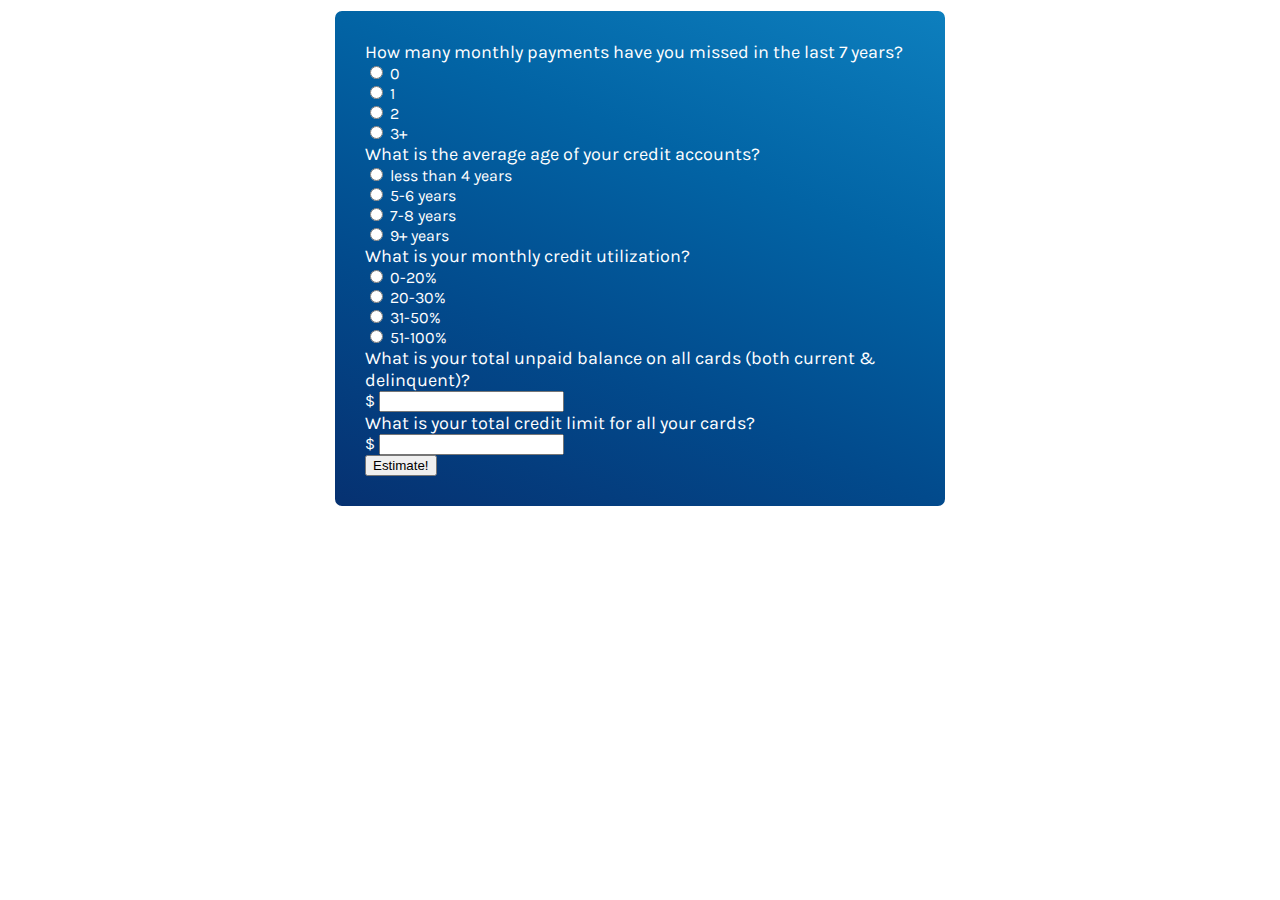
==== creditscore/creditscore.html @ 33bc0165 "initial prettifying" ====
<html>
    <head>
        <!-- Bootstrap CSS -->
        <link rel="preconnect" href="https://fonts.gstatic.com">
        <link href="https://fonts.googleapis.com/css2?family=Karla&family=Montserrat&family=Roboto&display=swap" rel="stylesheet">

        <link href="https://cdn.jsdelivr.net/npm/bootstrap@5.0.0-beta3/dist/css/bootstrap.min.css" rel="stylesheet" integrity="sha384-eOJMYsd53ii+scO/bJGFsiCZc+5NDVN2yr8+0RDqr0Ql0h+rP48ckxlpbzKgwra6" crossorigin="anonymous">
        <link rel="stylesheet" href="creditscore.css">
    </head>
    <body>
        <div class="toplevel background-gradient">

            <label class="form-label">How many monthly payments have you missed in the last 7 years?</label>
            <div class="mb-3">
                <div class="form-check form-check-inline">
                    <input class="form-check-input" type="radio" name="paymentRadioOptions" id="paymentsRadio1" value="1">
                    <label class="form-check-label" for="paymentsRadio1">0</label>
                </div>
                <div class="form-check form-check-inline">
                    <input class="form-check-input" type="radio" name="paymentRadioOptions" id="paymentsRadio2" value=".67">
                    <label class="form-check-label" for="paymentsRadio2">1</label>
                </div>
                <div class="form-check form-check-inline">
                    <input class="form-check-input" type="radio" name="paymentRadioOptions" id="paymentsRadio3" value=".34">
                    <label class="form-check-label" for="paymentsRadio3">2</label>
                </div>
                <div class="form-check form-check-inline">
                    <input class="form-check-input" type="radio" name="paymentRadioOptions" id="paymentsRadio4" value="0">
                    <label class="form-check-label" for="paymentsRadio4">3+</label>
                </div>
            </div>

            <label class="form-label">What is the average age of your credit accounts?</label>
            <div class="mb-3">
                <div class="form-check form-check-inline">
                    <input class="form-check-input" type="radio" name="ageRadioOptions" id="ageRadio1" value="0">
                    <label class="form-check-label" for="ageRadio1">less than 4 years</label>
                </div>
                <div class="form-check form-check-inline">
                    <input class="form-check-input" type="radio" name="ageRadioOptions" id="ageRadio2" value=".34">
                    <label class="form-check-label" for="ageRadio2">5-6 years</label>
                </div>
                <div class="form-check form-check-inline">
                    <input class="form-check-input" type="radio" name="ageRadioOptions" id="ageRadio3" value=".67">
                    <label class="form-check-label" for="ageRadio3">7-8 years</label>
                </div>
                <div class="form-check form-check-inline">
                    <input class="form-check-input" type="radio" name="ageRadioOptions" id="ageRadio4" value="1">
                    <label class="form-check-label" for="ageRadio4">9+ years</label>
                </div>
            </div>

            <label class="form-label">What is your monthly credit utilization?</label>
            <div class="mb-3">
                <div class="form-check form-check-inline">
                    <input class="form-check-input" type="radio" name="utilizationRadioOptions" id="utilizationRadio1" value="1">
                    <label class="form-check-label" for="utilizationRadio1">0-20%</label>
                </div>
                <div class="form-check form-check-inline">
                    <input class="form-check-input" type="radio" name="utilizationRadioOptions" id="utilizationRadio2" value=".67">
                    <label class="form-check-label" for="utilizationRadio2">20-30%</label>
                </div>
                <div class="form-check form-check-inline">
                    <input class="form-check-input" type="radio" name="utilizationRadioOptions" id="utilizationRadio3" value=".34">
                    <label class="form-check-label" for="utilizationRadio3">31-50%</label>
                </div>
                <div class="form-check form-check-inline">
                    <input class="form-check-input" type="radio" name="utilizationRadioOptions" id="utilizationRadio4" value="0">
                    <label class="form-check-label" for="utilizationRadio4">51-100%</label>
                </div>
            </div>

            <label class="form-label">What is your total unpaid balance on all cards (both current & delinquent)?</label>
            <div class="input-group mb-3">
                <span class="input-group-text">$</span>
                <input type="text" class="form-control" aria-label="Amount (to the nearest dollar)">
            </div>

            <label class="form-label">What is your total credit limit for all your cards?</label>
            <div class="input-group mb-3">
                <span class="input-group-text">$</span>
                <input type="text" class="form-control" aria-label="Amount (to the nearest dollar)">
            </div>
            <button class="btn btn-primary" type="submit">Estimate!</button>
        </div>

        <!--
            Factors that make up your Vantage Score 3.0 credit score
            source: CreditKarma.com https://www.creditkarma.com/credit-cards/i/vantagescore-30
            Payment history: 40%
            Age and type of credit: 21%
            Credit utilization: 20%
            Balances: 11%
            Recent credit: 5%
            Available credit: 3%

            Possible questions to ask:
            Payment history:
                How many monthly payments have you missed in the last 7 years? 0, 1, 2, 3+
            Age and type of credit:
                What is the average age of your credit accounts? less than 4yrs, 5-6, 7-8, 9+ 
            Credit utilization:
                What is your monthly credit utilization? 0-20%(Excellent), 21-30%(Good), 31-50%(Average), 51-100%(Poor)
            Balances:
                What is your total unpaid balance on all cards (both current & delinquent)?
            Available credit:
                What is your total credit limit for all your credit cards? 20-22k excellent

            Disclaimer: Inspired by Vantage Score 3.0, not guaranteed to be accurate, only to be used as a tool to see cause-and-effect...maybe not last part
        -->

        <script src="https://cdn.jsdelivr.net/npm/bootstrap@5.0.0-beta3/dist/js/bootstrap.bundle.min.js" integrity="sha384-JEW9xMcG8R+pH31jmWH6WWP0WintQrMb4s7ZOdauHnUtxwoG2vI5DkLtS3qm9Ekf" crossorigin="anonymous"></script>
    </body>
</html>
---- creditscore/creditscore.css ----
.toplevel {
    border-style: solid;
    border-width: 3px;
    border-radius: 10px;
    border-color: white;
    color: white;
    padding: 30px;
    width: 550px;
    margin-left: auto;
    margin-right: auto;
    font-family: 'Karla', sans-serif;
}

.form-label {
    font-size: large;
}

.form-check-label {
    font-size: medium;
}

.background-gradient {
    background-image: linear-gradient(to right top, #063171, #024a8c, #0264a5, #0d7fbe, #219bd6);
    animation: gradient 15s ease infinite;
    background-size: 200% 100%;
}

@-webkit-keyframes gradient {
    0% {
        background-position: 0% 50%;
    }
    50% {
        background-position: 100% 50%;
    }
    100% {
        background-position: 0% 50%;
    }
}

@-moz-keyframes gradient {
    0% {
        background-position: 0% 50%;
    }
    50% {
        background-position: 100% 50%;
    }
    100% {
        background-position: 0% 50%;
    }
}

@keyframes gradient {
    0% {
        background-position: 0% 50%;
    }
    50% {
        background-position: 100% 50%;
    }
    100% {
        background-position: 0% 50%;
    }
}

.buttoncontainer {
    text-align: center;
    position: relative;
    width: 300px;
    margin: 0 auto;
    cursor: pointer;
    z-index: 10;
    clear: both;
  }

  
  .indexbutton {
    position: relative;
    height: 50px;
    width: 280px;
    border: 0;
    border-radius: 5px;
    text-transform: uppercase;
    font-size: 1.1em;
    letter-spacing: 0.2em;
    overflow: hidden;
    box-shadow: 0 4px 12px 0 rgba(54, 21, 21, 0.3);
    z-index: -2;
  }

  .fill {
    position: absolute;
    background-image: linear-gradient(to right, #E040FB, #00BCD4);
    background-size: 150% 150%;
    height: 70px;
    width: 420px;
    border-radius: 5px;
    margin: -40px 0 0 -140px;
    z-index: -1;
    transition: all 0.4s ease;
  }

  .fill-two {
    background-image: linear-gradient(to right, #00BCD4, #E040FB);
  }
  
  .buttoncontainer:hover .fill{
    -webkit-animation: gradient 3s ease infinite;
    -moz-animation: gradient 3s ease infinite;
    animation: gradient 3s ease infinite;
  }
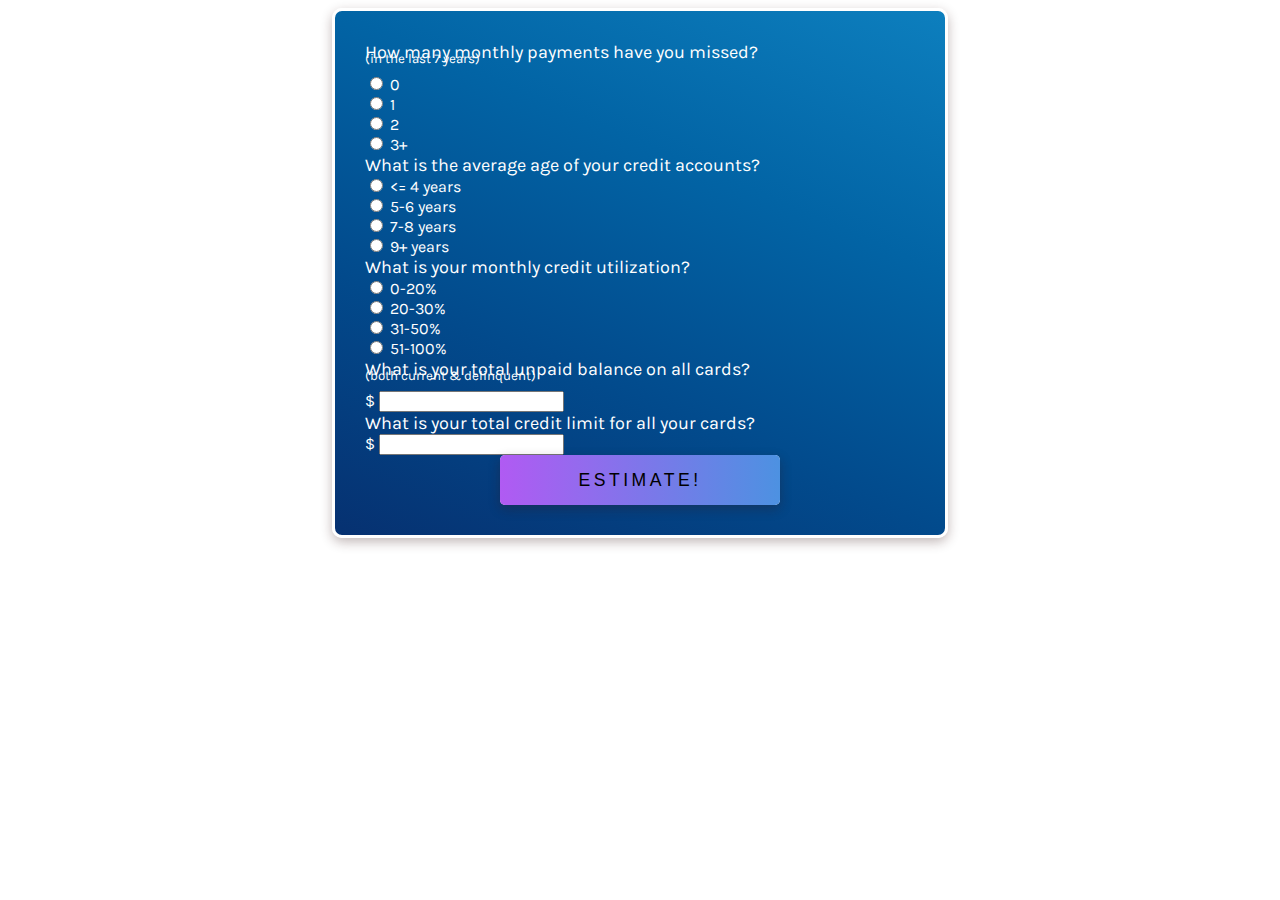
==== commit 5e6635ac: "small text" ====
--- a/creditscore/creditscore.html
+++ b/creditscore/creditscore.html
@@ -10,7 +10,8 @@
     <body>
         <div class="toplevel background-gradient">
 
-            <label class="form-label">How many monthly payments have you missed in the last 7 years?</label>
+            <label class="form-label">How many monthly payments have you missed?</label>
+            <small class="form-text smalltext">(in the last 7 years)</small>
             <div class="mb-3">
                 <div class="form-check form-check-inline">
                     <input class="form-check-input" type="radio" name="paymentRadioOptions" id="paymentsRadio1" value="1">
@@ -34,7 +35,7 @@
             <div class="mb-3">
                 <div class="form-check form-check-inline">
                     <input class="form-check-input" type="radio" name="ageRadioOptions" id="ageRadio1" value="0">
-                    <label class="form-check-label" for="ageRadio1">less than 4 years</label>
+                    <label class="form-check-label" for="ageRadio1">&#60;&#61; 4 years</label>
                 </div>
                 <div class="form-check form-check-inline">
                     <input class="form-check-input" type="radio" name="ageRadioOptions" id="ageRadio2" value=".34">
@@ -70,7 +71,8 @@
                 </div>
             </div>
 
-            <label class="form-label">What is your total unpaid balance on all cards (both current & delinquent)?</label>
+            <label class="form-label">What is your total unpaid balance on all cards?</label>
+            <small class="form-text smalltext">(both current & delinquent)</small>
             <div class="input-group mb-3">
                 <span class="input-group-text">$</span>
                 <input type="text" class="form-control" aria-label="Amount (to the nearest dollar)">
@@ -81,7 +83,13 @@
                 <span class="input-group-text">$</span>
                 <input type="text" class="form-control" aria-label="Amount (to the nearest dollar)">
             </div>
-            <button class="btn btn-primary" type="submit">Estimate!</button>
+
+            <div class="buttoncontainer" onclick="estimate()">
+                <button type="button" class="indexbutton">
+                    Estimate!
+                    <div class="fill"></div>
+                </button>
+            </div>
         </div>
 
         <!--
--- a/creditscore/creditscore.css
+++ b/creditscore/creditscore.css
@@ -9,6 +9,7 @@
     margin-left: auto;
     margin-right: auto;
     font-family: 'Karla', sans-serif;
+    box-shadow: 0 4px 12px 0 rgba(54, 21, 21, 0.3);
 }
 
 .form-label {
@@ -19,9 +20,16 @@
     font-size: medium;
 }
 
+.smalltext {
+    display: block;
+    color: white;
+    margin-top: -12px;
+    margin-bottom: 8px;
+}
+
 .background-gradient {
     background-image: linear-gradient(to right top, #063171, #024a8c, #0264a5, #0d7fbe, #219bd6);
-    animation: gradient 15s ease infinite;
+    animation: gradient 7s ease infinite;
     background-size: 200% 100%;
 }
 
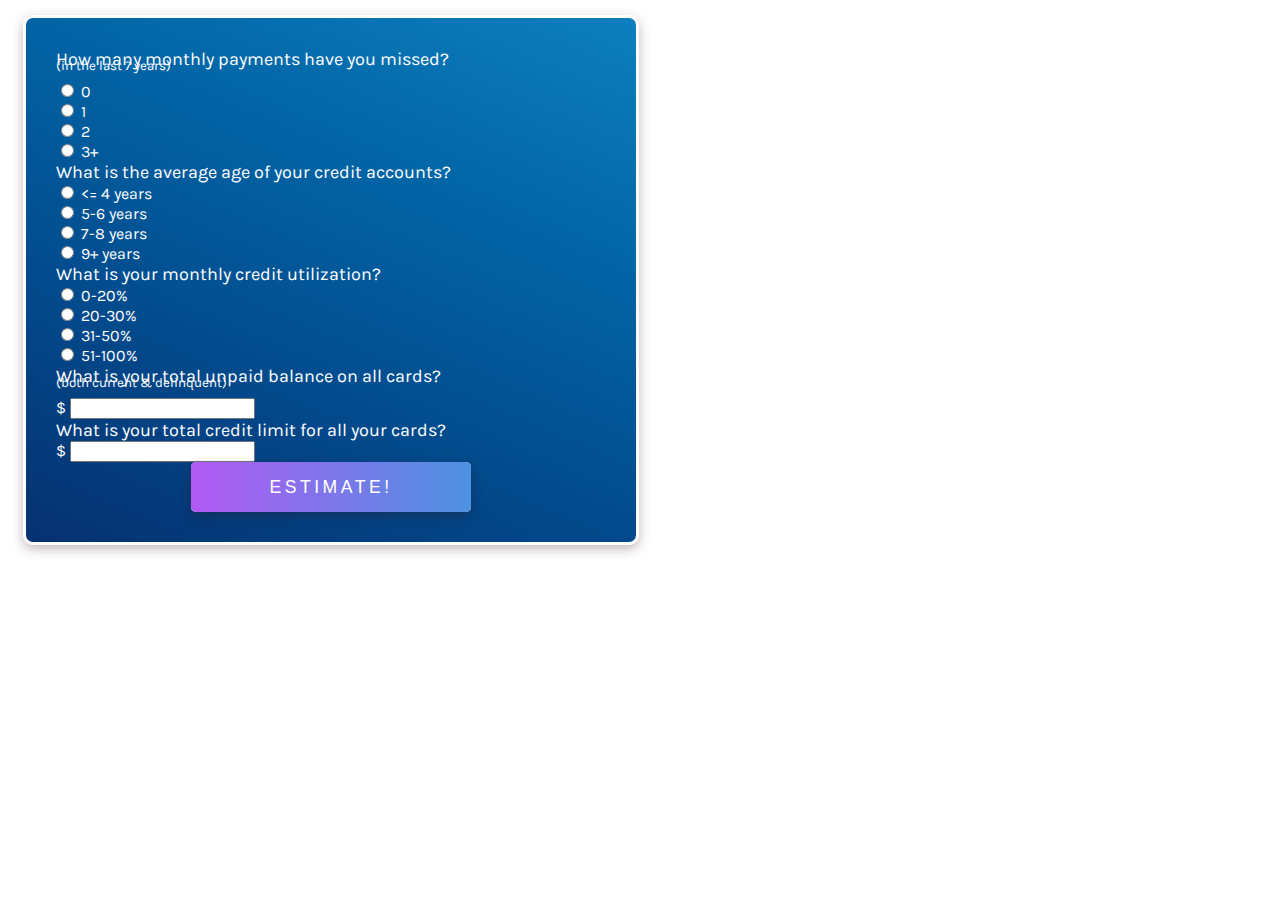
==== commit 16a8d428: "properly embeds" ====
--- a/creditscore/creditscore.html
+++ b/creditscore/creditscore.html
@@ -7,7 +7,7 @@
         <link href="https://cdn.jsdelivr.net/npm/bootstrap@5.0.0-beta3/dist/css/bootstrap.min.css" rel="stylesheet" integrity="sha384-eOJMYsd53ii+scO/bJGFsiCZc+5NDVN2yr8+0RDqr0Ql0h+rP48ckxlpbzKgwra6" crossorigin="anonymous">
         <link rel="stylesheet" href="creditscore.css">
     </head>
-    <body>
+    <body style="background:none transparent;">
         <div class="toplevel background-gradient">
 
             <label class="form-label">How many monthly payments have you missed?</label>
@@ -75,21 +75,23 @@
             <small class="form-text smalltext">(both current & delinquent)</small>
             <div class="input-group mb-3">
                 <span class="input-group-text">$</span>
-                <input type="text" class="form-control" aria-label="Amount (to the nearest dollar)">
+                <input type="number" class="form-control" aria-label="Amount (to the nearest dollar)">
             </div>
 
             <label class="form-label">What is your total credit limit for all your cards?</label>
             <div class="input-group mb-3">
                 <span class="input-group-text">$</span>
-                <input type="text" class="form-control" aria-label="Amount (to the nearest dollar)">
+                <input type="number" class="form-control" aria-label="Amount (to the nearest dollar)">
             </div>
 
             <div class="buttoncontainer" onclick="estimate()">
-                <button type="button" class="indexbutton">
+                <button type="button" class="estimatebutton">
                     Estimate!
                     <div class="fill"></div>
                 </button>
             </div>
+
+            <img id="slide" src="http://lorempixel.com/output/cats-q-c-100-100-4.jpg" />
         </div>
 
         <!--
@@ -118,5 +120,6 @@
         -->
 
         <script src="https://cdn.jsdelivr.net/npm/bootstrap@5.0.0-beta3/dist/js/bootstrap.bundle.min.js" integrity="sha384-JEW9xMcG8R+pH31jmWH6WWP0WintQrMb4s7ZOdauHnUtxwoG2vI5DkLtS3qm9Ekf" crossorigin="anonymous"></script>
+        <script src="./creditscore.js"></script>
     </body>
 </html>--- a/creditscore/creditscore.css
+++ b/creditscore/creditscore.css
@@ -5,11 +5,10 @@
     border-color: white;
     color: white;
     padding: 30px;
+    margin: 15px;
     width: 550px;
-    margin-left: auto;
-    margin-right: auto;
+    box-shadow: 0 4px 12px 0 rgba(54, 21, 21, 0.3);
     font-family: 'Karla', sans-serif;
-    box-shadow: 0 4px 12px 0 rgba(54, 21, 21, 0.3);
 }
 
 .form-label {
@@ -80,7 +79,7 @@
   }
 
   
-  .indexbutton {
+  .estimatebutton {
     position: relative;
     height: 50px;
     width: 280px;
@@ -92,6 +91,7 @@
     overflow: hidden;
     box-shadow: 0 4px 12px 0 rgba(54, 21, 21, 0.3);
     z-index: -2;
+    color: white;
   }
 
   .fill {
@@ -105,13 +105,23 @@
     z-index: -1;
     transition: all 0.4s ease;
   }
-
-  .fill-two {
-    background-image: linear-gradient(to right, #00BCD4, #E040FB);
-  }
   
   .buttoncontainer:hover .fill{
     -webkit-animation: gradient 3s ease infinite;
     -moz-animation: gradient 3s ease infinite;
     animation: gradient 3s ease infinite;
-  }+  }
+
+  #slide {
+    position: absolute;
+    left: -100px;
+    width: 100px;
+    height: 100px;
+    background: blue;
+    transition: 1s;
+}
+
+.buttoncontainer:hover #slide {
+    transition: 1s;
+    left: 0;
+}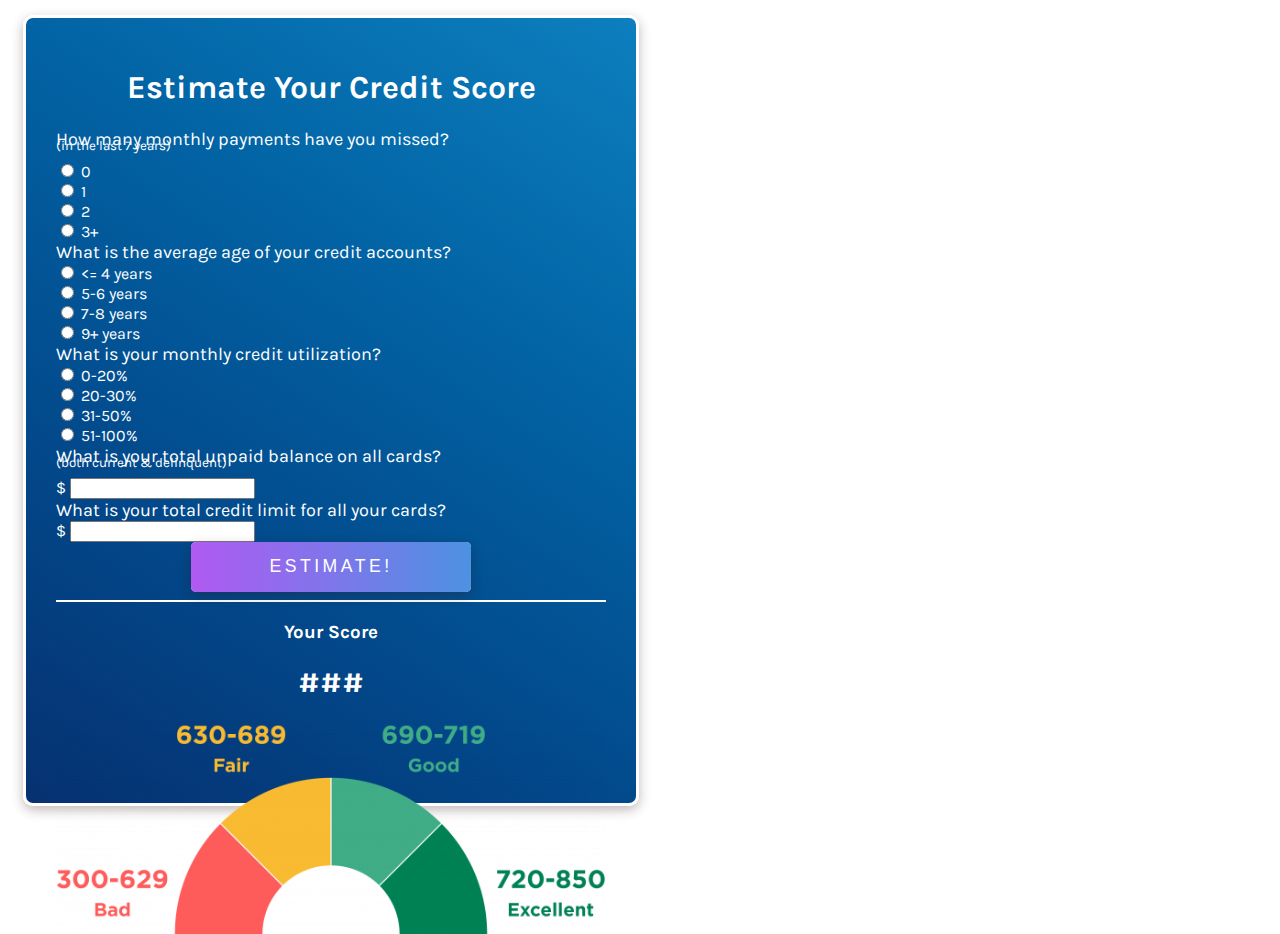
==== commit 8ce8dd9b: "added top bottom sections" ====
--- a/creditscore/creditscore.html
+++ b/creditscore/creditscore.html
@@ -9,6 +9,9 @@
     </head>
     <body style="background:none transparent;">
         <div class="toplevel background-gradient">
+            <div style="width:100%; text-align: center;">
+                <h1 style="font-weight: bolder;">Estimate Your Credit Score</h1>
+            </div>
 
             <label class="form-label">How many monthly payments have you missed?</label>
             <small class="form-text smalltext">(in the last 7 years)</small>
@@ -90,10 +93,19 @@
                     <div class="fill"></div>
                 </button>
             </div>
-
-            <img id="slide" src="http://lorempixel.com/output/cats-q-c-100-100-4.jpg" />
+        
+            <hr>
+            <div class="row">
+                <div class="col-6" style="text-align: center;">
+                    <h3>Your Score</h3>
+                    <h1 style="font-size: xx-large;">###</h1>
+                </div>
+                <div class="col-6">
+                    <img src="creditscorerange.png" style="width: 100%;">
+                </div>
+            </div>
         </div>
-
+        
         <!--
             Factors that make up your Vantage Score 3.0 credit score
             source: CreditKarma.com https://www.creditkarma.com/credit-cards/i/vantagescore-30
--- a/creditscore/creditscore.css
+++ b/creditscore/creditscore.css
@@ -7,6 +7,7 @@
     padding: 30px;
     margin: 15px;
     width: 550px;
+    height: 725px;
     box-shadow: 0 4px 12px 0 rgba(54, 21, 21, 0.3);
     font-family: 'Karla', sans-serif;
 }
@@ -25,6 +26,12 @@
     margin-top: -12px;
     margin-bottom: 8px;
 }
+
+hr { 
+    border: 0; 
+    height: 2px !important; 
+    background-color: white;
+  }
 
 .background-gradient {
     background-image: linear-gradient(to right top, #063171, #024a8c, #0264a5, #0d7fbe, #219bd6);
@@ -111,17 +118,3 @@
     -moz-animation: gradient 3s ease infinite;
     animation: gradient 3s ease infinite;
   }
-
-  #slide {
-    position: absolute;
-    left: -100px;
-    width: 100px;
-    height: 100px;
-    background: blue;
-    transition: 1s;
-}
-
-.buttoncontainer:hover #slide {
-    transition: 1s;
-    left: 0;
-}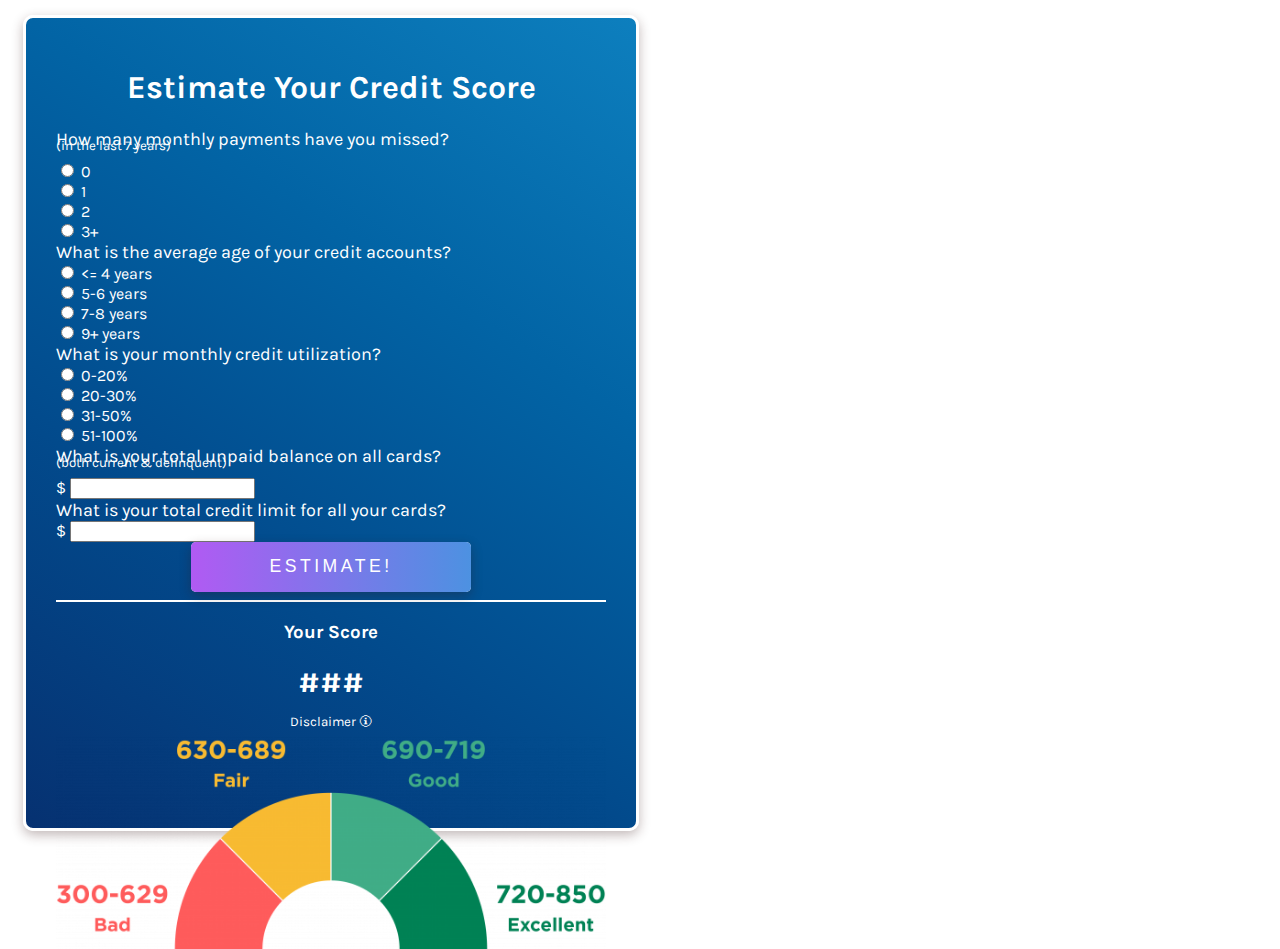
==== commit e8f22b98: "initial js work" ====
--- a/creditscore/creditscore.html
+++ b/creditscore/creditscore.html
@@ -78,13 +78,13 @@
             <small class="form-text smalltext">(both current & delinquent)</small>
             <div class="input-group mb-3">
                 <span class="input-group-text">$</span>
-                <input type="number" class="form-control" aria-label="Amount (to the nearest dollar)">
+                <input id="unpaidInput" type="number" class="form-control" aria-label="Amount (to the nearest dollar)">
             </div>
 
             <label class="form-label">What is your total credit limit for all your cards?</label>
             <div class="input-group mb-3">
                 <span class="input-group-text">$</span>
-                <input type="number" class="form-control" aria-label="Amount (to the nearest dollar)">
+                <input id="totalLimitInput" type="number" class="form-control" aria-label="Amount (to the nearest dollar)">
             </div>
 
             <div class="buttoncontainer" onclick="estimate()">
@@ -96,11 +96,12 @@
         
             <hr>
             <div class="row">
-                <div class="col-6" style="text-align: center;">
-                    <h3>Your Score</h3>
+                <div class="col-4" style="text-align: center;">
+                    <h3 id="score">Your Score</h3>
                     <h1 style="font-size: xx-large;">###</h1>
+                    <small class="form-text smalltext" style="margin-top: -8px;">Disclaimer &#128712;</small>
                 </div>
-                <div class="col-6">
+                <div class="col-8">
                     <img src="creditscorerange.png" style="width: 100%;">
                 </div>
             </div>
--- a/creditscore/creditscore.css
+++ b/creditscore/creditscore.css
@@ -7,7 +7,7 @@
     padding: 30px;
     margin: 15px;
     width: 550px;
-    height: 725px;
+    height: 750px;
     box-shadow: 0 4px 12px 0 rgba(54, 21, 21, 0.3);
     font-family: 'Karla', sans-serif;
 }
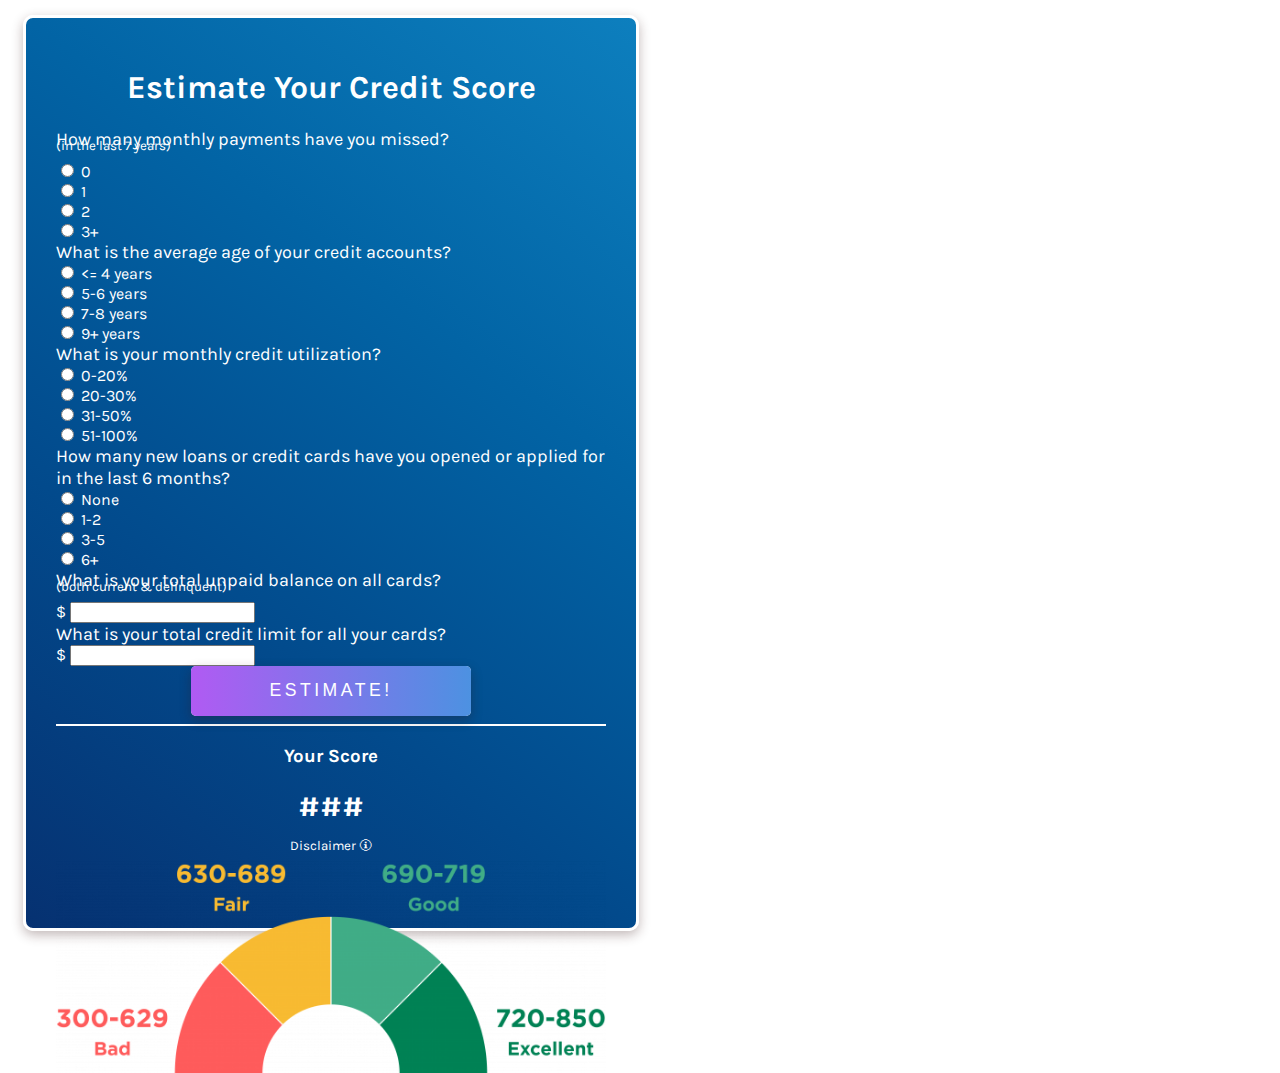
==== commit 44e9bfaa: "added new loans/cards question" ====
--- a/creditscore/creditscore.html
+++ b/creditscore/creditscore.html
@@ -74,6 +74,25 @@
                 </div>
             </div>
 
+            <label class="form-label">How many new loans or credit cards have you opened or applied for in the last 6 months?</label>
+            <div class="mb-3">
+                <div class="form-check form-check-inline">
+                    <input class="form-check-input" type="radio" name="recentRadioOptions" id="recentRadio1" value="1">
+                    <label class="form-check-label" for="recentRadio1">None</label>
+                </div>
+                <div class="form-check form-check-inline">
+                    <input class="form-check-input" type="radio" name="recentRadioOptions" id="recentRadio2" value=".67">
+                    <label class="form-check-label" for="recentRadio2">1-2</label>
+                </div>
+                <div class="form-check form-check-inline">
+                    <input class="form-check-input" type="radio" name="recentRadioOptions" id="recentRadio3" value=".34">
+                    <label class="form-check-label" for="recentRadio3">3-5</label>
+                </div>
+                <div class="form-check form-check-inline">
+                    <input class="form-check-input" type="radio" name="recentRadioOptions" id="recentRadio4" value="0">
+                    <label class="form-check-label" for="recentRadio4">6+</label>
+                </div>
+            </div>
             <label class="form-label">What is your total unpaid balance on all cards?</label>
             <small class="form-text smalltext">(both current & delinquent)</small>
             <div class="input-group mb-3">
@@ -126,6 +145,8 @@
                 What is your monthly credit utilization? 0-20%(Excellent), 21-30%(Good), 31-50%(Average), 51-100%(Poor)
             Balances:
                 What is your total unpaid balance on all cards (both current & delinquent)?
+            Recent credit:
+                How many new loans or credit cards have you opened or applied for in the past 6 months? None, 1-2, 3-5, 6+
             Available credit:
                 What is your total credit limit for all your credit cards? 20-22k excellent
 
--- a/creditscore/creditscore.css
+++ b/creditscore/creditscore.css
@@ -7,7 +7,7 @@
     padding: 30px;
     margin: 15px;
     width: 550px;
-    height: 750px;
+    height: 850px;
     box-shadow: 0 4px 12px 0 rgba(54, 21, 21, 0.3);
     font-family: 'Karla', sans-serif;
 }
